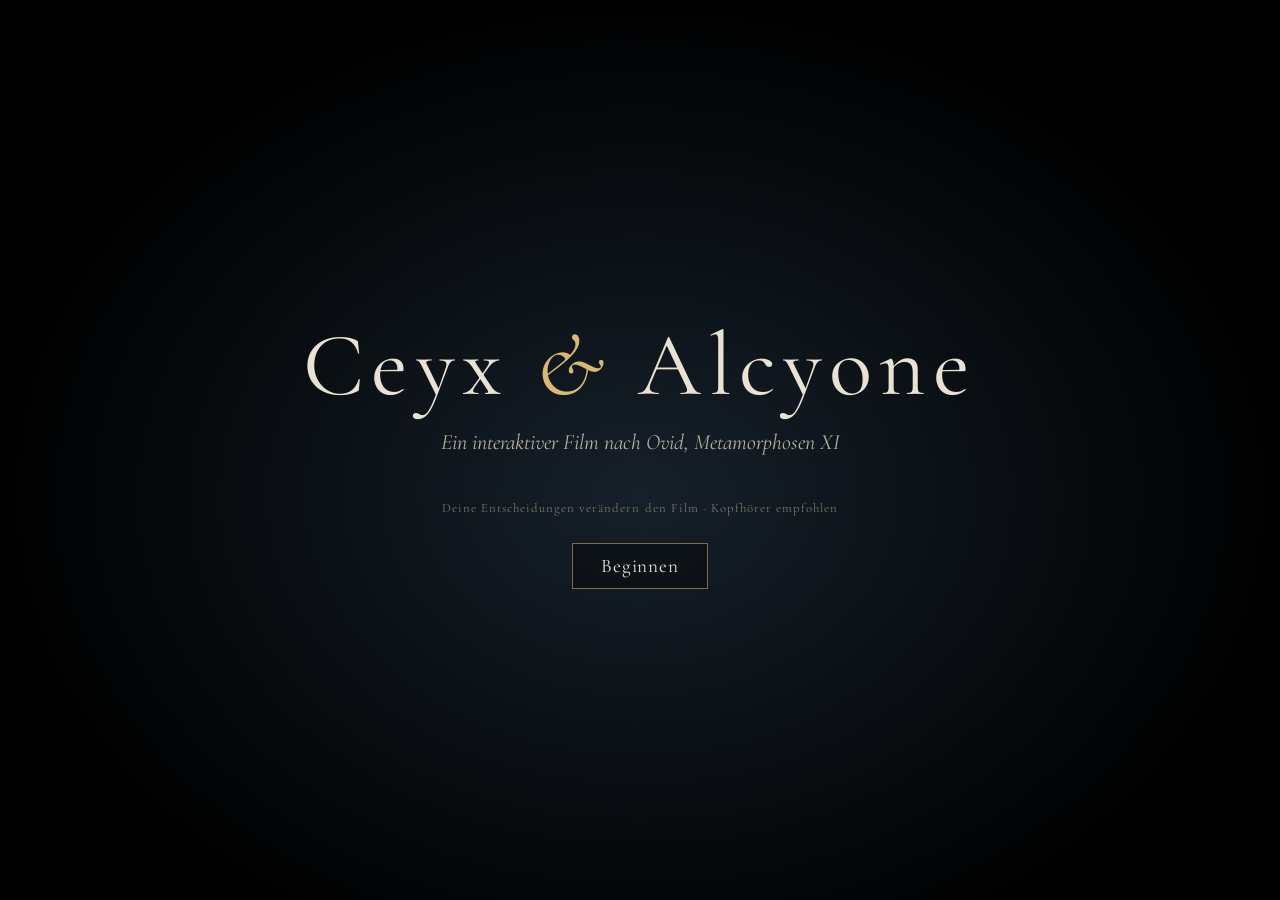
==== index.html @ ee8937b6 "Ceyx & Alcyone: interaktiver Film, Stand 2026-09-17 33 Clips, sechs Musikstuecke, 23 Erzaehlerspuren" ====
<!doctype html>
<html lang="de">
<head>
<meta charset="utf-8">
<meta name="viewport" content="width=device-width, initial-scale=1">
<title>Ceyx & Alcyone – Ein interaktiver Film</title>
<link rel="preconnect" href="https://fonts.googleapis.com">
<link href="https://fonts.googleapis.com/css2?family=Cormorant+Garamond:ital,wght@0,400;0,600;1,400&display=swap" rel="stylesheet">
<link rel="stylesheet" href="player.css">
</head>
<body>
  <div id="stage">
    <div class="layer" id="layerA"><video playsinline muted preload="auto"></video><div class="still"></div></div>
    <div class="layer" id="layerB"><video playsinline muted preload="auto"></video><div class="still"></div></div>
    <div id="letterbox"></div>
    <div id="grain"></div>

    <div id="chapter" class="hidden">
      <div class="mark"></div>
      <div class="latin"></div>
      <div class="german"></div>
    </div>

    <div id="subtitle" class="hidden"></div>

    <div id="choice" class="hidden">
      <div class="question"></div>
      <div class="options"></div>
    </div>

    <div id="title">
      <h1>Ceyx <span>&amp;</span> Alcyone</h1>
      <p class="sub">Ein interaktiver Film nach Ovid, Metamorphosen XI</p>
      <p class="hint">Deine Entscheidungen verändern den Film · Kopfhörer empfohlen</p>
      <button id="start">Beginnen</button>
    </div>

    <div id="end" class="hidden">
      <div class="endtitle"></div>
      <div class="path"></div>
      <button id="again">Noch einmal – anders entscheiden</button>
    </div>
  </div>
  <script type="module" src="player.js"></script>
</body>
</html>
---- player.css ----
* { box-sizing: border-box; }
html, body { margin: 0; height: 100%; background: #000; color: #e9e2d4; overflow: hidden;
  font-family: 'Cormorant Garamond', Georgia, serif; }

#stage { position: fixed; inset: 0; }

.layer { position: absolute; inset: 0; opacity: 0; transition: opacity 1.1s ease; }
.layer.on { opacity: 1; }
.layer video, .layer .still { position: absolute; inset: 0; width: 100%; height: 100%; object-fit: cover; }
.layer .still { background-size: cover; background-position: center; transform-origin: 50% 50%; }
.layer .still.kenburns { animation: kb 9s ease-out forwards; }
.layer video.hold { animation: hold 14s ease-out forwards; }
@keyframes kb { from { transform: scale(1.0) translate(0,0); } to { transform: scale(1.12) translate(-1.5%, -1%); } }
@keyframes hold { from { transform: scale(1.0); } to { transform: scale(1.06); } }

/* Textkarte, solange noch kein Clip existiert */
.layer .still.card { display: flex; align-items: center; justify-content: center; padding: 12vh 14vw;
  background: radial-gradient(ellipse at 50% 60%, #1c2630 0%, #07090c 70%);
  color: #6f7c86; font-style: italic; font-size: clamp(14px, 1.6vw, 22px); text-align: center; line-height: 1.5; }

#letterbox { position: absolute; inset: 0; pointer-events: none;
  box-shadow: inset 0 9vh 0 #000, inset 0 -9vh 0 #000; }
#grain { position: absolute; inset: -50%; pointer-events: none; opacity: .07;
  background-image: url("data:image/svg+xml,%3Csvg xmlns='http://www.w3.org/2000/svg' width='160' height='160'%3E%3Cfilter id='n'%3E%3CfeTurbulence type='fractalNoise' baseFrequency='.9' numOctaves='2'/%3E%3C/filter%3E%3Crect width='100%25' height='100%25' filter='url(%23n)'/%3E%3C/svg%3E");
  animation: grain .5s steps(4) infinite; }
@keyframes grain { 0%{transform:translate(0,0)} 25%{transform:translate(-3%,2%)} 50%{transform:translate(2%,-3%)} 75%{transform:translate(-2%,-1%)} }

.hidden { opacity: 0 !important; pointer-events: none !important; }

#chapter { position: absolute; inset: 0; display: flex; flex-direction: column; align-items: center; justify-content: center;
  background: rgba(0,0,0,.72); transition: opacity 1.4s ease; text-align: center; padding: 0 8vw; }
#chapter .mark { font-size: clamp(26px, 3.6vw, 54px); letter-spacing: .18em; text-transform: uppercase; font-weight: 400; }
#chapter .latin { margin-top: 2.2vh; font-style: italic; font-size: clamp(18px, 2vw, 30px); color: #d9b877; }
#chapter .german { margin-top: .8vh; font-size: clamp(14px, 1.4vw, 20px); color: #b9b1a2; }

#subtitle { position: absolute; left: 50%; bottom: 11.5vh; transform: translateX(-50%); width: min(80vw, 1100px);
  text-align: center; font-size: clamp(16px, 1.7vw, 27px); line-height: 1.35; transition: opacity .8s ease;
  text-shadow: 0 0 12px #000, 0 2px 4px #000; }

#choice { position: absolute; inset: 0; display: flex; flex-direction: column; align-items: center; justify-content: flex-end;
  padding-bottom: 21vh; background: linear-gradient(to top, rgba(0,0,0,.8) 0%, rgba(0,0,0,.25) 45%, transparent 70%);
  transition: opacity .9s ease; }
#choice .question { font-size: clamp(18px, 2vw, 30px); letter-spacing: .06em; margin-bottom: 2.4vh; color: #d9b877; }
#choice .options { display: flex; gap: 2vw; flex-wrap: wrap; justify-content: center; }

button { font-family: inherit; font-size: clamp(15px, 1.5vw, 22px); color: #e9e2d4; background: rgba(10,12,14,.55);
  border: 1px solid rgba(217,184,119,.55); padding: 1.1vh 2.2vw; cursor: pointer; letter-spacing: .04em;
  transition: background .3s, border-color .3s, transform .3s; backdrop-filter: blur(4px); }
button:hover, button:focus-visible { background: rgba(217,184,119,.18); border-color: #d9b877; transform: translateY(-2px); outline: none; }
button .key { color: #d9b877; margin-right: .6em; font-size: .8em; }

#title, #end { position: absolute; inset: 0; display: flex; flex-direction: column; align-items: center; justify-content: center;
  background: radial-gradient(ellipse at 50% 55%, #16202a 0%, #000 72%); transition: opacity 1.6s ease; text-align: center; }
#title h1 { margin: 0; font-weight: 400; font-size: clamp(40px, 7vw, 110px); letter-spacing: .08em; }
#title h1 span { color: #d9b877; font-style: italic; }
#title .sub { margin: 1vh 0 0; font-style: italic; font-size: clamp(16px, 1.7vw, 26px); color: #b9b1a2; }
#title .hint { margin: 5vh 0 3vh; font-size: clamp(12px, 1vw, 16px); color: #7d776c; letter-spacing: .08em; }
#end .endtitle { font-size: clamp(26px, 3.4vw, 50px); letter-spacing: .1em; }
#end .path { margin: 2vh 0 4vh; color: #9c9588; font-size: clamp(13px, 1.1vw, 18px); max-width: 70vw; line-height: 1.6; }

/* Erinnerung: goldener Schleier, weiches Überstrahlen */
.layer[data-fx="memory"] video, .layer[data-fx="memory"] .still { filter: sepia(.35) saturate(1.1) brightness(1.08) contrast(.92); }
.layer[data-fx="memory"]::after { content: ''; position: absolute; inset: 0; pointer-events: none;
  background: radial-gradient(ellipse at 50% 45%, rgba(255,214,150,.0) 25%, rgba(255,205,140,.38) 100%);
  mix-blend-mode: screen; animation: memory 4s ease-in-out infinite alternate; }
@keyframes memory { from { opacity: .55; } to { opacity: 1; } }

/* Traum: kaltes Blau, Randunschärfe */
.layer[data-fx="dream"] video, .layer[data-fx="dream"] .still { filter: saturate(.8) hue-rotate(-8deg) brightness(.95); }
.layer[data-fx="dream"]::after { content: ''; position: absolute; inset: 0; pointer-events: none;
  background: radial-gradient(ellipse at 50% 50%, transparent 40%, rgba(30,60,120,.45) 100%);
  backdrop-filter: blur(0px); animation: memory 6s ease-in-out infinite alternate; }
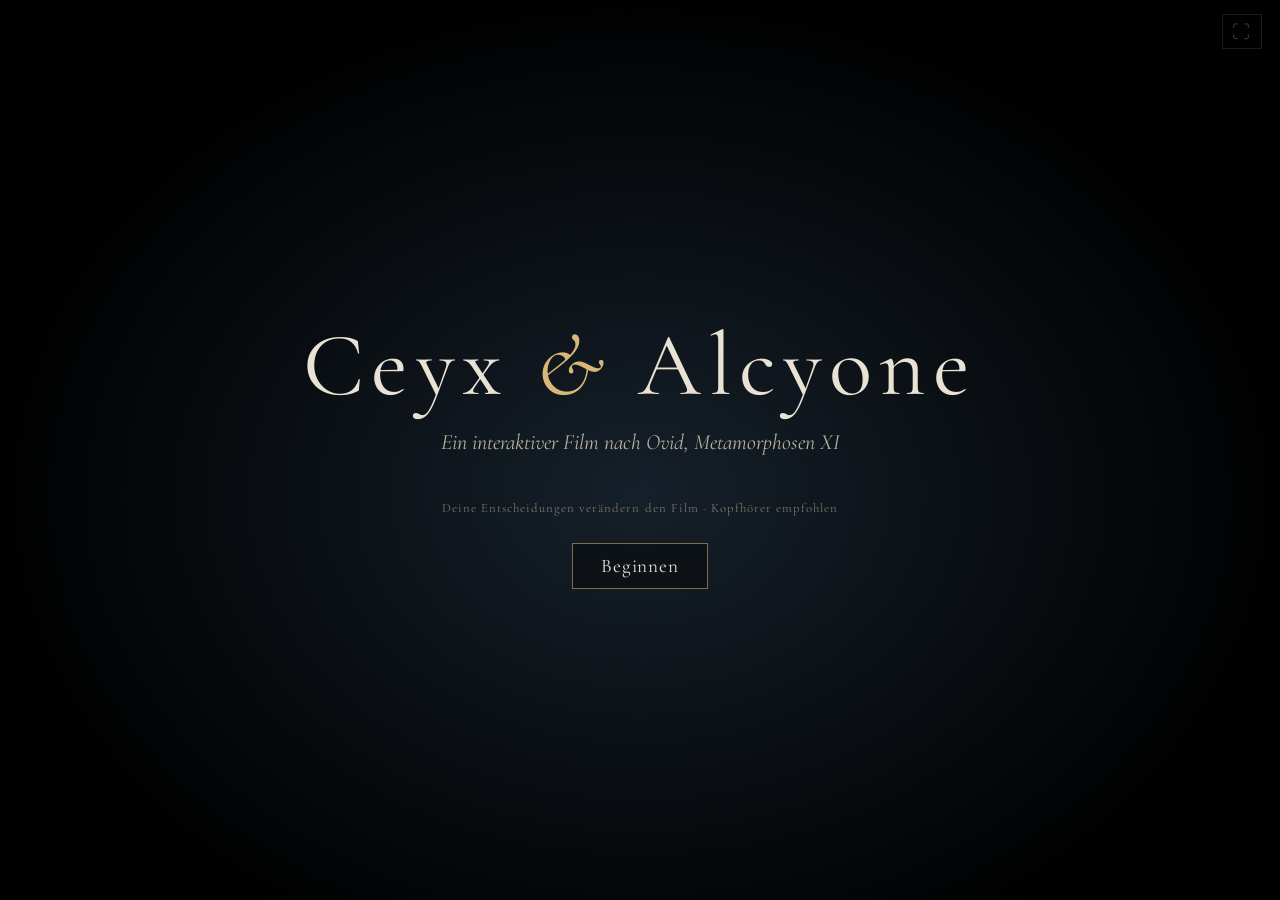
==== commit 820a0ebf: "Vollbild und Handy quer Beim Start wird Vollbild angefordert und die Lage auf quer gestellt, Taste F" ====
--- a/index.html
+++ b/index.html
@@ -35,6 +35,10 @@
       <button id="start">Beginnen</button>
     </div>
 
+    <button id="fs" title="Vollbild (F)" aria-label="Vollbild">⛶</button>
+
+    <div id="rotate"><div class="icon">⟳</div><div>Bitte das Handy quer drehen</div></div>
+
     <div id="end" class="hidden">
       <div class="endtitle"></div>
       <div class="path"></div>
--- a/player.css
+++ b/player.css
@@ -70,3 +70,35 @@
 .layer[data-fx="dream"]::after { content: ''; position: absolute; inset: 0; pointer-events: none;
   background: radial-gradient(ellipse at 50% 50%, transparent 40%, rgba(30,60,120,.45) 100%);
   backdrop-filter: blur(0px); animation: memory 6s ease-in-out infinite alternate; }
+
+/* ---------------------------------------------------------------- Handy */
+/* dvh statt vh: die Adressleiste mobiler Browser schiebt sonst den Rand weg. */
+html, body { height: 100dvh; }
+#stage { height: 100dvh; }
+
+/* Hochkant auf dem Handy: bitten, das Gerät zu drehen. */
+#rotate { position: fixed; inset: 0; z-index: 50; display: none; flex-direction: column;
+  align-items: center; justify-content: center; gap: 2.5vh; padding: 0 12vw; text-align: center;
+  background: #05070a; color: #b9b1a2; font-size: 20px; letter-spacing: .04em; }
+#rotate .icon { font-size: 54px; color: #d9b877; animation: tilt 2.4s ease-in-out infinite; }
+@keyframes tilt { 0%, 60%, 100% { transform: rotate(0deg); } 80% { transform: rotate(90deg); } }
+
+@media (orientation: portrait) and (pointer: coarse) {
+  #rotate { display: flex; }
+}
+
+/* Quer auf kleinen Geräten: schmalere Balken, tiefere Untertitel, kompaktere Knöpfe. */
+@media (orientation: landscape) and (max-height: 500px) {
+  #letterbox { box-shadow: inset 0 4vh 0 #000, inset 0 -4vh 0 #000; }
+  #subtitle { bottom: 6.5vh; width: 88vw; font-size: 17px; }
+  #choice { padding-bottom: 8vh; }
+  #choice .question { font-size: 18px; margin-bottom: 1.6vh; }
+  button { font-size: 15px; padding: 1.4vh 3vw; }
+  #title .hint { margin: 3vh 0 2vh; }
+}
+
+/* Vollbildknopf: unauffällig oben rechts, wird beim Zeigen deutlicher. */
+#fs { position: absolute; top: 1.6vh; right: 1.4vw; z-index: 40; padding: .4em .55em;
+  font-size: 18px; line-height: 1; opacity: .25; backdrop-filter: none; }
+#fs:hover, #fs:focus-visible { opacity: 1; transform: none; }
+@media (pointer: coarse) { #fs { opacity: .5; font-size: 22px; } }
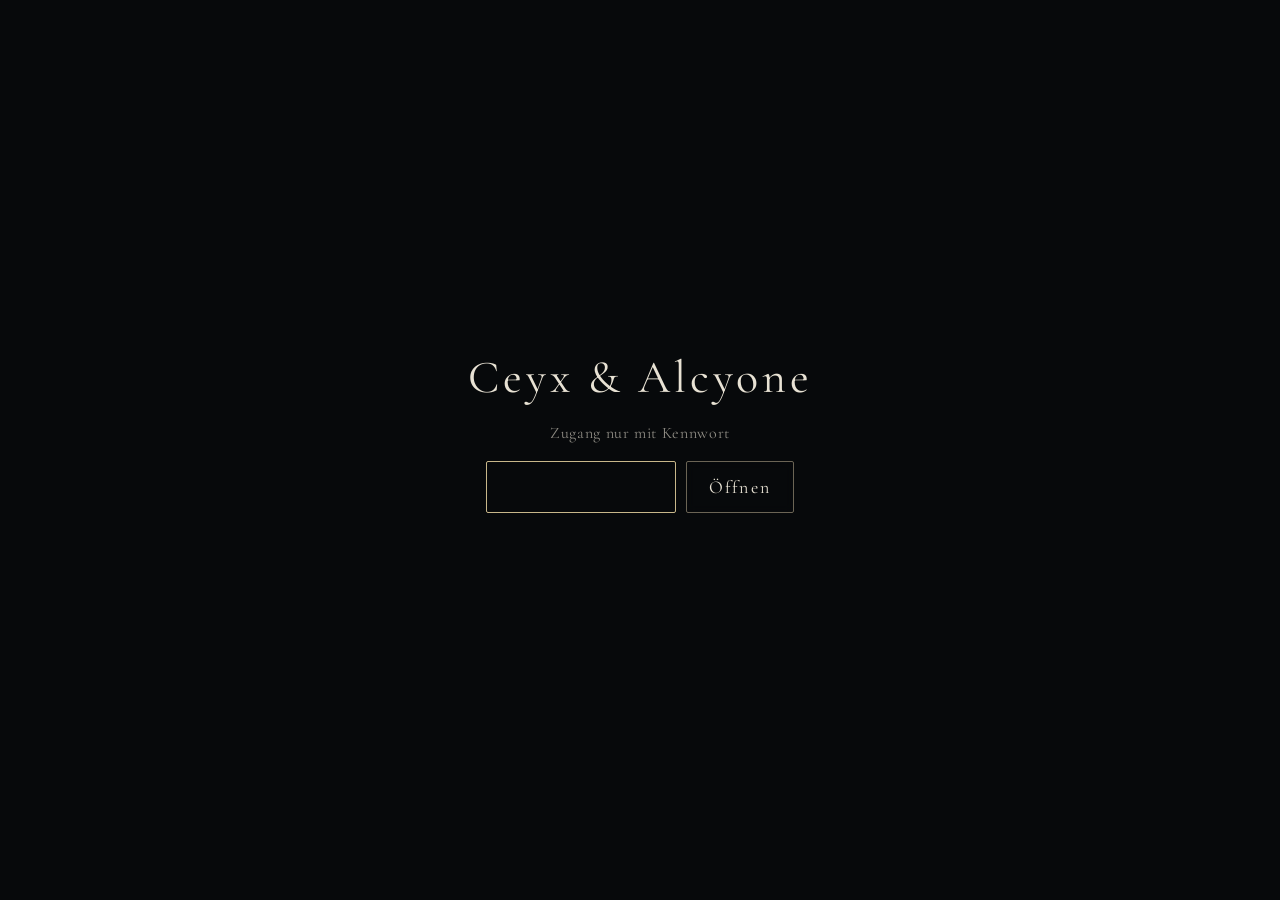
==== commit 9303e540: "Kennwortabfrage auch in der GitHub-Fassung Co-Authored-By: Claude Opus 5 <noreply@anthropic.com>" ====
--- a/index.html
+++ b/index.html
@@ -2,13 +2,59 @@
 <html lang="de">
 <head>
 <meta charset="utf-8">
-<meta name="viewport" content="width=device-width, initial-scale=1">
+<meta name="viewport" content="width=device-width, initial-scale=1, viewport-fit=cover">
 <title>Ceyx & Alcyone – Ein interaktiver Film</title>
 <link rel="preconnect" href="https://fonts.googleapis.com">
 <link href="https://fonts.googleapis.com/css2?family=Cormorant+Garamond:ital,wght@0,400;0,600;1,400&display=swap" rel="stylesheet">
 <link rel="stylesheet" href="player.css">
 </head>
 <body>
+<style>
+  /* Kennwortschleier: hält Zufallsbesucher ab, ersetzt keine echte Zugangssperre. */
+  #gate { position: fixed; inset: 0; z-index: 99; display: flex; flex-direction: column;
+    align-items: center; justify-content: center; gap: 18px; background: #07090b; color: #e8e2d4;
+    font-family: 'Cormorant Garamond', Georgia, serif; text-align: center; }
+  #gate h2 { font-size: clamp(28px, 5vw, 46px); font-weight: 400; letter-spacing: .08em; margin: 0; }
+  #gate p { opacity: .6; margin: 0; font-size: 16px; letter-spacing: .04em; }
+  #gate form { display: flex; gap: 10px; }
+  #gate input { width: 190px; padding: 12px 14px; background: transparent; border: 1px solid #6b6455;
+    color: #e8e2d4; font-family: inherit; font-size: 22px; letter-spacing: .5em; text-align: center; border-radius: 2px; }
+  #gate input:focus { outline: none; border-color: #c8b78a; }
+  #gate button { padding: 12px 22px; background: transparent; border: 1px solid #6b6455; color: #e8e2d4;
+    font-family: inherit; font-size: 18px; letter-spacing: .12em; cursor: pointer; border-radius: 2px; }
+  #gate button:hover { border-color: #c8b78a; color: #fff; }
+  #gate .err { color: #c96b5b; min-height: 20px; font-size: 15px; }
+</style>
+
+<div id="gate">
+  <h2>Ceyx &amp; Alcyone</h2>
+  <p>Zugang nur mit Kennwort</p>
+  <form id="gateform">
+    <input id="gatepw" type="password" inputmode="numeric" maxlength="6" autocomplete="off" aria-label="Kennwort">
+    <button type="submit">Öffnen</button>
+  </form>
+  <div class="err" id="gateerr"></div>
+</div>
+<script>
+  (function () {
+    const PW = '559748';
+    const gate = document.getElementById('gate');
+    try { if (localStorage.getItem('ceyx_ok') === '1') { gate.remove(); return; } } catch (e) {}
+    const pw = document.getElementById('gatepw');
+    document.getElementById('gateform').addEventListener('submit', (e) => {
+      e.preventDefault();
+      if (pw.value.trim() === PW) {
+        try { localStorage.setItem('ceyx_ok', '1'); } catch (e) {}
+        gate.remove();
+      } else {
+        document.getElementById('gateerr').textContent = 'Falsches Kennwort';
+        pw.value = '';
+      }
+    });
+    pw.focus();
+  })();
+</script>
+
   <div id="stage">
     <div class="layer" id="layerA"><video playsinline muted preload="auto"></video><div class="still"></div></div>
     <div class="layer" id="layerB"><video playsinline muted preload="auto"></video><div class="still"></div></div>
--- a/player.css
+++ b/player.css
@@ -102,3 +102,15 @@
   font-size: 18px; line-height: 1; opacity: .25; backdrop-filter: none; }
 #fs:hover, #fs:focus-visible { opacity: 1; transform: none; }
 @media (pointer: coarse) { #fs { opacity: .5; font-size: 22px; } }
+
+/* Auf dem Handy quer soll das Bild randlos laufen wie bei einem Streamingdienst:
+   keine Kinobalken, kein Filmkorn über dem ohnehin kleinen Bild. */
+@media (orientation: landscape) and (pointer: coarse) {
+  #letterbox { display: none; }
+  #grain { opacity: .04; }
+}
+
+#toast { position: fixed; left: 2vw; bottom: 2vh; z-index: 60; max-width: 90vw; padding: .7em 1em;
+  background: rgba(8,10,12,.9); border: 1px solid rgba(217,184,119,.5); color: #e9e2d4;
+  font-size: 15px; line-height: 1.35; opacity: 0; transition: opacity .4s ease; pointer-events: none; }
+#toast.on { opacity: 1; }
